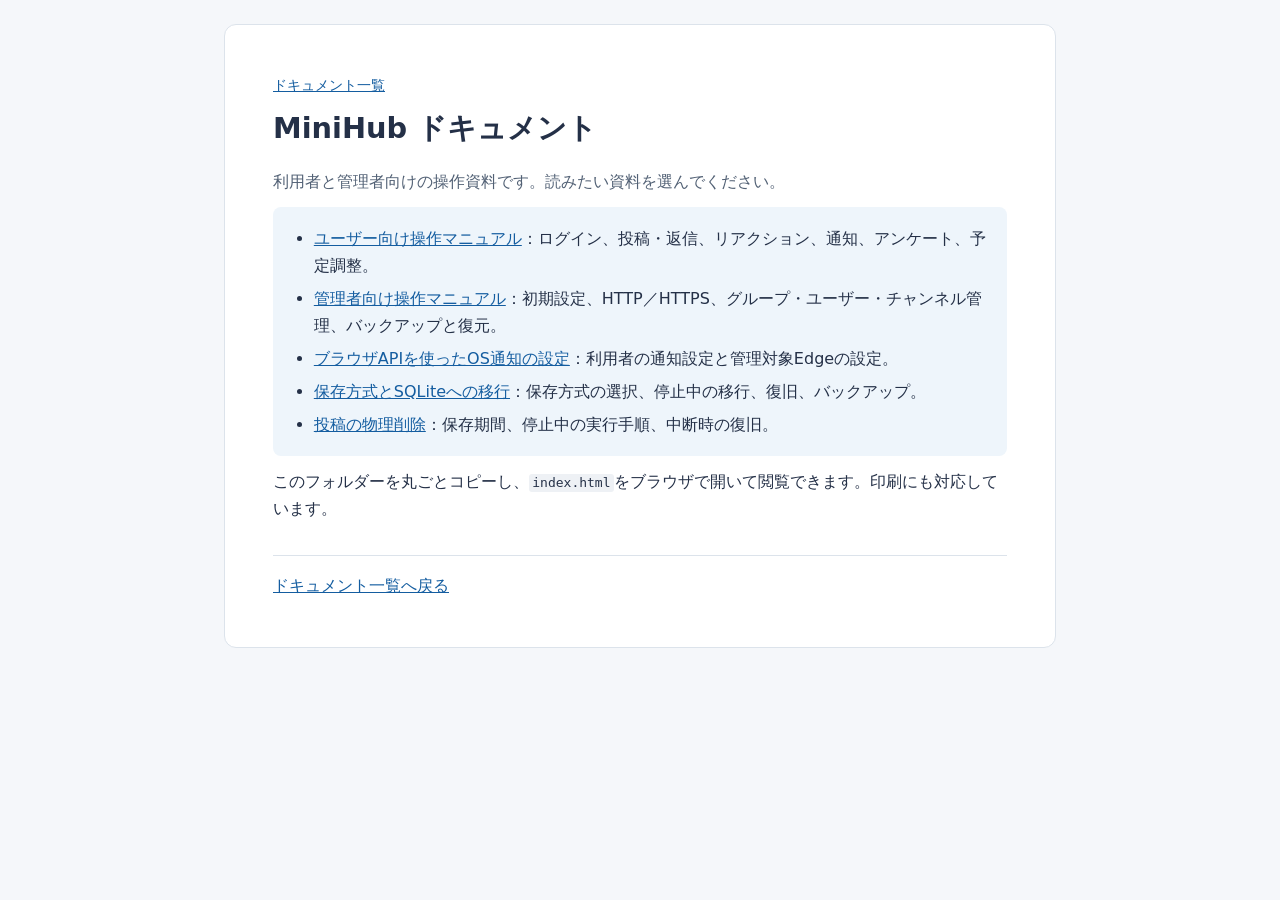
==== docs_html/index.html @ a7fdc6c1 "v1.0.0" ====
<!doctype html>
<html lang="ja">
<head>
  <meta charset="utf-8">
  <meta name="viewport" content="width=device-width, initial-scale=1">
  <title>MiniHub ドキュメント</title>
  <link rel="stylesheet" href="docs.css">
</head>
<body>
<main>
  <p class="breadcrumb"><a href="index.html">ドキュメント一覧</a></p>
<h1>MiniHub ドキュメント</h1>
<p class="lead">利用者と管理者向けの操作資料です。読みたい資料を選んでください。</p>
<nav aria-label="資料一覧"><ul>
  <li><a href="user-manual.html">ユーザー向け操作マニュアル</a>：ログイン、投稿・返信、リアクション、通知、アンケート、予定調整。</li>
  <li><a href="admin-manual.html">管理者向け操作マニュアル</a>：初期設定、HTTP／HTTPS、グループ・ユーザー・チャンネル管理、バックアップと復元。</li>
  <li><a href="browser-notifications.html">ブラウザAPIを使ったOS通知の設定</a>：利用者の通知設定と管理対象Edgeの設定。</li>
  <li><a href="sqlite.html">保存方式とSQLiteへの移行</a>：保存方式の選択、停止中の移行、復旧、バックアップ。</li>
  <li><a href="retention-proposal.html">投稿の物理削除</a>：保存期間、停止中の実行手順、中断時の復旧。</li>
</ul></nav>
<p>このフォルダーを丸ごとコピーし、<code>index.html</code>をブラウザで開いて閲覧できます。印刷にも対応しています。</p>
  <footer><a href="index.html">ドキュメント一覧へ戻る</a></footer>
</main>
</body>
</html>
---- docs_html/docs.css ----
:root { color-scheme: light; font-family: system-ui, "Yu Gothic", Meiryo, sans-serif; line-height: 1.7; color: #243047; background: #f5f7fa; }
    body { max-width: 880px; margin: 0 auto; padding: 1.5rem; }
    main { background: #fff; padding: clamp(1.25rem, 4vw, 3rem); border: 1px solid #dce3eb; border-radius: 12px; }
    h1, h2 { line-height: 1.35; } h1 { margin-top: 0; font-size: 1.8rem; } h2 { margin-top: 2rem; border-bottom: 1px solid #dce3eb; padding-bottom: .3rem; font-size: 1.25rem; }
    a { color: #145da0; } a:focus-visible { outline: 3px solid #f59e0b; outline-offset: 3px; }
    nav { background: #eef5fb; padding: .75rem 1.25rem; border-radius: 8px; } nav ul { margin: .4rem 0; padding-left: 1.3rem; }
    li { margin: .35rem 0; } p { margin: .75rem 0; } code { background: #eef1f5; padding: .1em .25em; border-radius: 3px; overflow-wrap: anywhere; } .lead { color: #526175; } .note { border-left: 4px solid #398668; background: #f0f8f4; padding: .6rem 1rem; }
    @media print { :root { background: white; } body { max-width: none; padding: 0; } main { border: 0; padding: 0; } a { color: inherit; text-decoration: none; } nav { break-inside: avoid; } h2 { break-after: avoid; } }
body { box-sizing: border-box; }
main { min-width: 0; overflow-wrap: anywhere; }
h3 { line-height: 1.4; margin-top: 1.5rem; font-size: 1.1rem; }
.breadcrumb { margin-top: 0; font-size: .9rem; }
footer { border-top: 1px solid #dce3eb; margin-top: 2rem; padding-top: 1rem; }
pre { max-width: 100%; overflow-x: auto; background: #eef1f5; padding: 1rem; border-radius: 6px; line-height: 1.5; }
pre code { background: none; padding: 0; overflow-wrap: normal; }
.table-wrap { overflow-x: auto; }
table { width: 100%; border-collapse: collapse; margin: 1rem 0; }
th, td { text-align: left; vertical-align: top; padding: .6rem; border: 1px solid #dce3eb; }
th { background: #eef5fb; }
@media (max-width: 480px) { body { padding: .75rem; } h1 { font-size: 1.5rem; } }
@media print { pre { white-space: pre-wrap; overflow: visible; overflow-wrap: anywhere; } pre code { overflow-wrap: anywhere; } .table-wrap { overflow: visible; } }
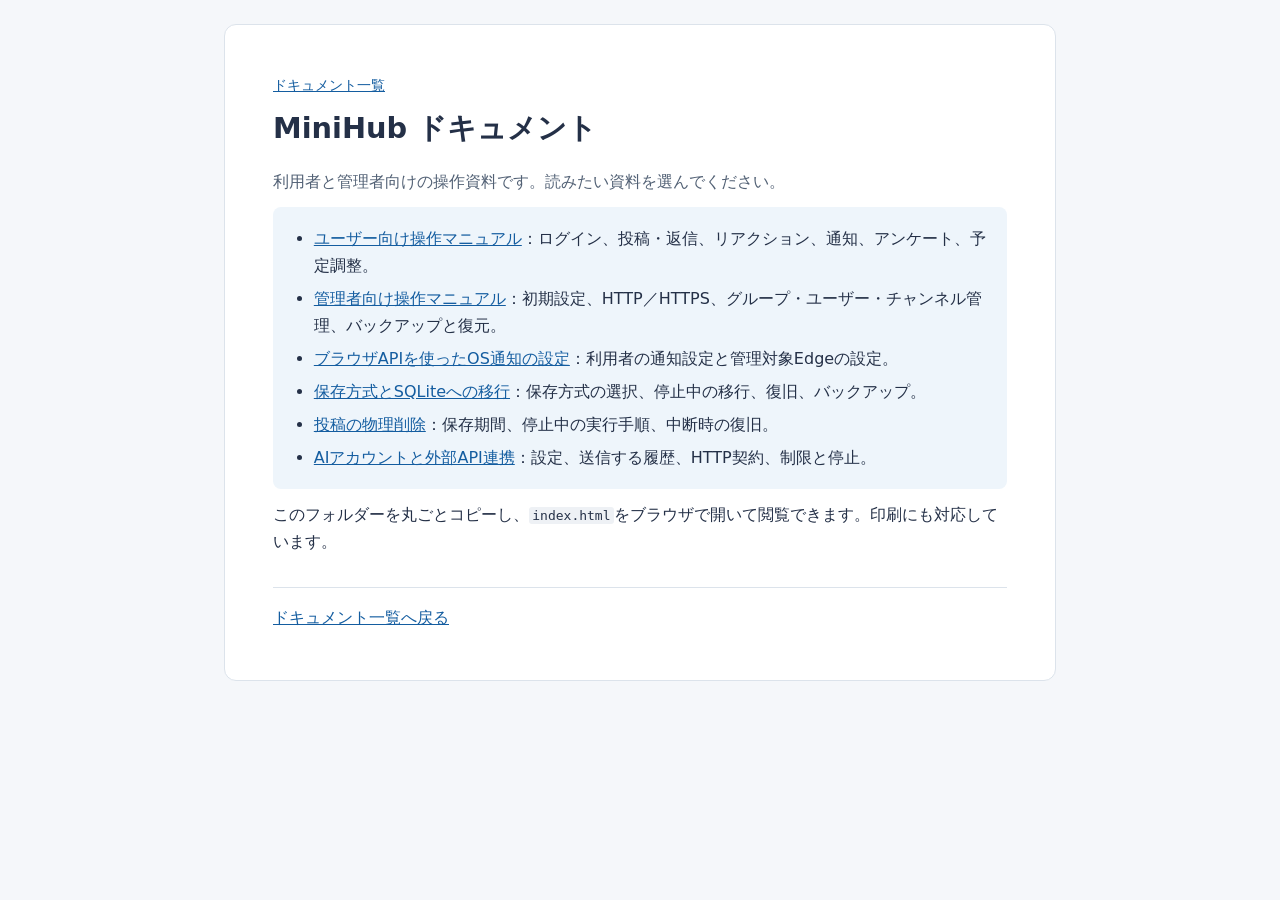
==== commit 22923b09: "update: AI integrated" ====
--- a/docs_html/index.html
+++ b/docs_html/index.html
@@ -17,6 +17,7 @@
   <li><a href="browser-notifications.html">ブラウザAPIを使ったOS通知の設定</a>：利用者の通知設定と管理対象Edgeの設定。</li>
   <li><a href="sqlite.html">保存方式とSQLiteへの移行</a>：保存方式の選択、停止中の移行、復旧、バックアップ。</li>
   <li><a href="retention-proposal.html">投稿の物理削除</a>：保存期間、停止中の実行手順、中断時の復旧。</li>
+  <li><a href="ai.html">AIアカウントと外部API連携</a>：設定、送信する履歴、HTTP契約、制限と停止。</li>
 </ul></nav>
 <p>このフォルダーを丸ごとコピーし、<code>index.html</code>をブラウザで開いて閲覧できます。印刷にも対応しています。</p>
   <footer><a href="index.html">ドキュメント一覧へ戻る</a></footer>
